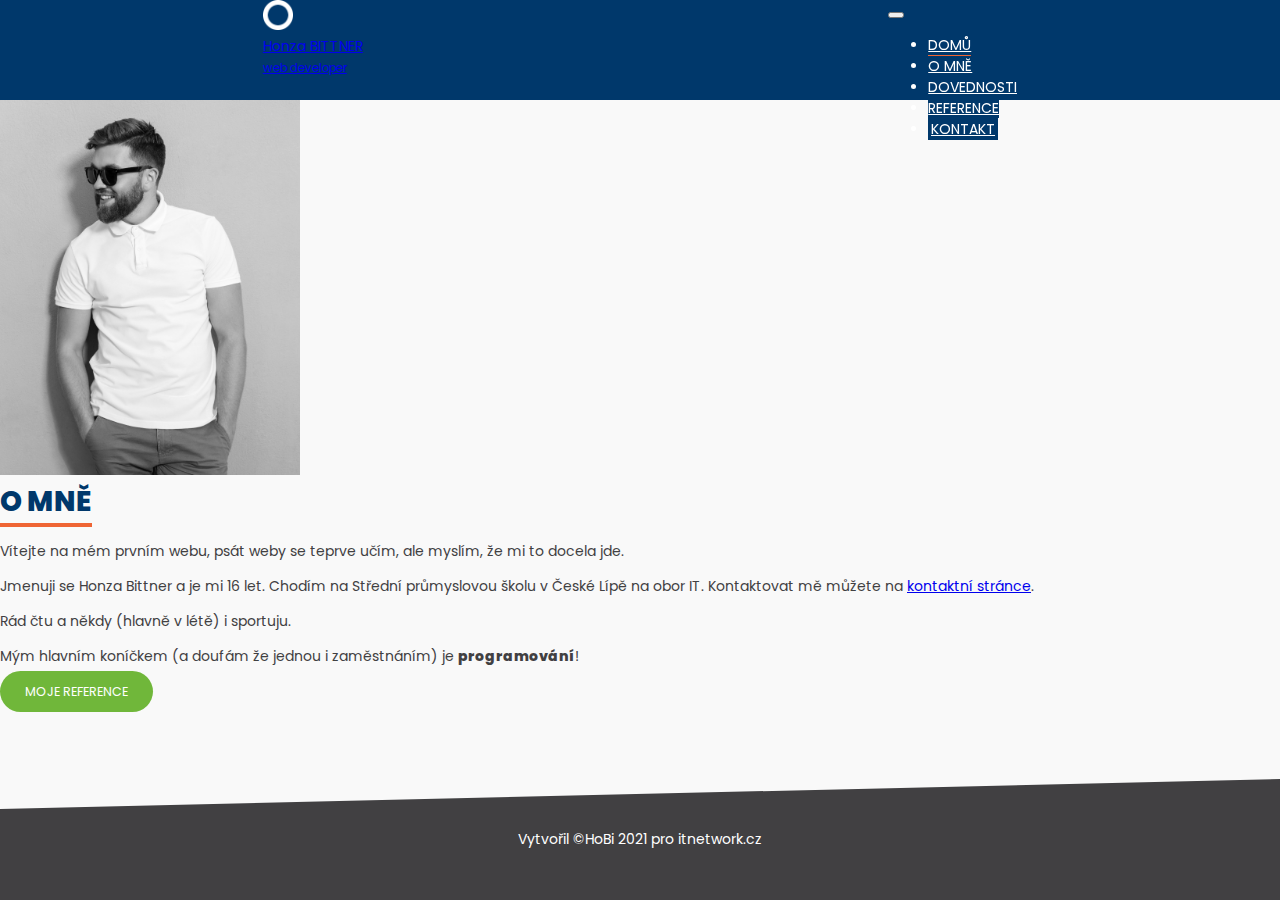
==== index.html @ 5e98469b "img" ====
<!DOCTYPE html>
<html lang="cs-cz">

<head>
    <meta charset="utf-8" />
    <meta name="description" content="Osobní portfolio programátora HoBiho." />
    <meta name="keywords" content="portfolio, programátor, HoBi" />
    <meta name="author" content="HoBi" />
    <!-- Metatag pro přizpusobení šířce zařízení na kterém se stránka zobrazuje -->
    <meta name="viewport" content="width=device-width, initial-scale=1">
    <title>Moje první webová stránka</title>
    <link rel="stylesheet" href="styl.css" type="text/css" />
    <link rel="shortcut icon" href="obrazky/ikona.ico" />
    <!-- Bootstrap styly -->
    <link href="https://cdn.jsdelivr.net/npm/bootstrap@5.2.3/dist/css/bootstrap.min.css" rel="stylesheet" integrity="sha384-rbsA2VBKQhggwzxH7pPCaAqO46MgnOM80zW1RWuH61DGLwZJEdK2Kadq2F9CUG65" crossorigin="anonymous">
</head>

<body>
    
    <header>
        <!-- Logo -->
        <nav class="navbar bg-body-tertiary ">
          <div class="container-fluid">
            <a class="navbar-brand" href="#">
              <div class="d-flex align-items-center">
                <img src="obrazky/logo.png" alt="Logo" width="30" height="30" class="mr-3">
                <div class="m-2 text-white lh-1">
                  <div>Honza <span class="fw-bolder">BITTNER</span></div>
                  <small>web developer</small>
                </div>
              </div>
            </a>
          </div>
        </nav>

        <div class="menu-toggle">
            <i class="fa fa-bars"></i>
        </div>
        
        <!-- Navigace -->
        <nav class=" navbar navbar-expand-sm">
            <div class="container-fluid" >
              <a class="navbar-brand" href="#"></a>
              <button class="navbar-toggler" type="button" data-bs-toggle="collapse" data-bs-target="#navbarNav" aria-controls="navbarNav" aria-expanded="false" aria-label="Toggle navigation">
                <span class="navbar-toggler-icon"></span>
              </button>
              <div class="collapse navbar-collapse border-success" id="navbarNav">
                <ul class="navbar-nav">
                  <li class="nav-item text-light">
                    <a class="nav-link aktivni" aria-current="page" href="index.html">DOMŮ</a>
                  </li>
                  <li class="nav-item">
                    <a class="nav-link" href="omne.html">O&nbspMNĚ</a>
                  </li>
                  <li class="nav-item">
                    <a class="nav-link" href="dovednosti.html">DOVEDNOSTI</a>
                  </li>
                  <li class="nav-item">
                    <a class="nav-link" href="reference.html">REFERENCE</a>
                  </li>
                  <li class="nav-item ">
                    <a class="nav-link kontakt-tlacitko kontakt-tlacitko-mobilni" href="kontakt.html">KONTAKT</a>
                  </li>
                </ul>
              </div>
            </div>
          </nav>
    </header>

    <!-- Popis O mě -->
    <article class="container container-fluid mb-4 mt-4">
      <div class="row">
        <div class="col-md-6 order-md-2 text-center text-md-right mb-3 mb-md-0">
          <img src="obrazky/avatar.jpg" class="img-fluid mx-auto d-block avatar" alt="Programátor HoBi" style="width: 300px">
        </div>
        <div class="col-md-6 order-md-1">
          <header>
            <h1 class="mb-4 fw-bolder text-uppercase">O mně</h1>
          </header>
          <section>
            <p>
              Vítejte na mém prvním webu, psát weby se teprve učím, ale myslím, že mi to docela jde.
            </p>
    
            <p>
              Jmenuji se Honza Bittner a je mi 16 let. Chodím na Střední průmyslovou školu v České Lípě na obor IT.
              Kontaktovat mě můžete na <a href="kontakt.html">kontaktní stránce</a>.
            </p>
    
            <p>
              Rád čtu a někdy (hlavně v létě) i sportuju.
            </p>
    
            <p>
              Mým hlavním koníčkem (a doufám že jednou i zaměstnáním) je <strong>programování</strong>!
            </p>
    
            <p class="mt-4 z-n1">
              <a href="reference.html" class="reference-tlacitko">Moje reference</a>
            </p>
          </section>
        </div>
      </div>
    </article>
    
    
    
    <!-- Footer -->

    <footer class="footer">
      <div class="container text-center text-white">
        Vytvořil &copy;HoBi 2021 pro <a href="https://itnetwork.cz" style="color: white;">itnetwork.cz</a>
      </div>
    </footer>

    <!-- Bootstrap javascript podpora-->
    <script src="https://cdn.jsdelivr.net/npm/bootstrap@5.2.3/dist/js/bootstrap.bundle.min.js" integrity="sha384-kenU1KFdBIe4zVF0s0G1M5b4hcpxyD9F7jL+jjXkk+Q2h455rYXK/7HAuoJl+0I4" crossorigin="anonymous"></script>
</body>

<script src="js/styly.js"></script>

</html>
---- styl.css ----
@font-face {
    font-family: Poppins;
    src: url(fonty/Poppins-Regular.ttf);
    font-weight: normal;
}

@font-face {
    font-family: Poppins;
    src: url(fonty/Poppins-ExtraBold.ttf);
    font-weight: bold;
}

html {
          background: #414042;
}

body {
    font: 14px "Poppins";
    background: #f9f9f9;
    color: #414042;
    box-sizing: border-box;
    margin: 0;
    padding: 100px 0px 0px 0px;
    min-height: 100vh;
    display: flex;
    flex-direction: column;
}

body > header {
    height: 100px;
    width: 100%;
    background: #00386B;
    color: white;
    display: flex;
    justify-content: space-evenly;
    position: fixed;
    z-index: 1;
    top: 0;
}

.navbar-nav > li > a {
    color: #fff;
    background-color: #00386B !important;
}

.navbar-nav > li > a:hover {
    background-color: initial;
    border-bottom: 2px solid #EF6534;
    color: #fff;
}

.navbar-nav > li > a.kontakt-tlacitko:hover,
.navbar-nav > li > a.kontakt-tlacitko:focus,
.navbar-nav > li > a.kontakt-tlacitko:active {
    background-color: #ef6534 !important;
}

.aktivni {
    border-bottom: 2px solid #ef6534;
}

.navbar-nav { 
    border-radius: 10px;
    overflow: hidden;
}

.navbar-nav > li > a.kontakt-tlacitko-mobilni {
    border-radius: 0;
}

footer {
    box-sizing: border-box;
    text-align: center;
    height: auto;
    color: white;
    background: #414042;
    padding: 50px 0;
    clip-path: polygon(0 30px, 100% 0, 100% 100%, 0 100%);
}

.container {
    flex: 1;
}

footer a {
    color: white;
    text-decoration: none;
}

.avatar{
	filter: grayscale(1);
}

.cistic {
    clear: both;
}

.centrovany {
    text-align: center;
}

.reference-tlacitko {
    background: #70B73A;
    color: white;
    font-size: 0.9em;
    text-decoration: none;
    text-transform: uppercase;
    padding: 12px 25px;
    border-radius: 25px;
}

.kontakt-tlacitko {
    background: #EF6534;
    padding: 0.20em 0.20em;
    border-radius: 20px;
}

.kontakt-tlacitko:hover,
.reference-tlacitko:hover {
    filter: brightness(115%) contrast(85%);
    border: 0;
}


article h1  {
    margin: 0;
    font-weight: bolder;
    text-transform: uppercase;
    display: inline-block;
    color: #00386B;
    border-bottom: 4px solid #ef6534;
}

article h3 {
    color: #00386B;
    font-weight: bolder;
}

#reference img {
    border: 1px solid gray;
    padding: 6px;
    box-shadow: 3px 3px 6px #999999;
    margin-right: 6px;
}
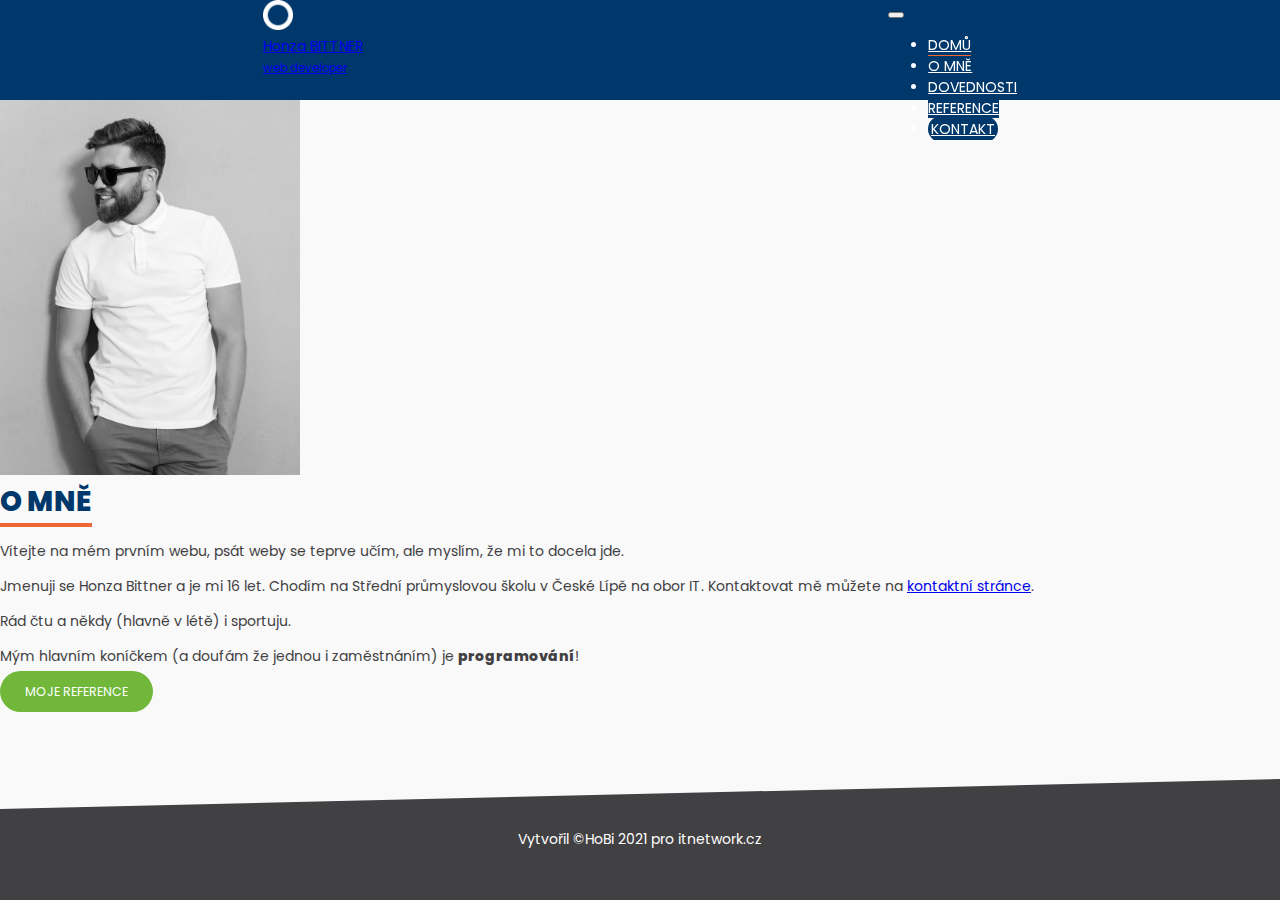
==== commit c00310a0: "navigace 3" ====
--- a/index.html
+++ b/index.html
@@ -38,27 +38,27 @@
         </div>
         
         <!-- Navigace -->
-        <nav class=" navbar navbar-expand-sm">
-            <div class="container-fluid" >
+        <nav class=" navbar navbar-expand-md">
+            <div class="container" >
               <a class="navbar-brand" href="#"></a>
               <button class="navbar-toggler" type="button" data-bs-toggle="collapse" data-bs-target="#navbarNav" aria-controls="navbarNav" aria-expanded="false" aria-label="Toggle navigation">
                 <span class="navbar-toggler-icon"></span>
               </button>
               <div class="collapse navbar-collapse border-success" id="navbarNav">
                 <ul class="navbar-nav">
-                  <li class="nav-item text-light">
+                  <li class="nav-item text-light ms-4">
                     <a class="nav-link aktivni" aria-current="page" href="index.html">DOMŮ</a>
                   </li>
-                  <li class="nav-item">
+                  <li class="nav-item ms-4">
                     <a class="nav-link" href="omne.html">O&nbspMNĚ</a>
                   </li>
-                  <li class="nav-item">
+                  <li class="nav-item ms-4">
                     <a class="nav-link" href="dovednosti.html">DOVEDNOSTI</a>
                   </li>
-                  <li class="nav-item">
+                  <li class="nav-item ms-4">
                     <a class="nav-link" href="reference.html">REFERENCE</a>
                   </li>
-                  <li class="nav-item ">
+                  <li class="nav-item ms-4">
                     <a class="nav-link kontakt-tlacitko kontakt-tlacitko-mobilni" href="kontakt.html">KONTAKT</a>
                   </li>
                 </ul>
--- a/styl.css
+++ b/styl.css
@@ -65,7 +65,7 @@
 }
 
 .navbar-nav > li > a.kontakt-tlacitko-mobilni {
-    border-radius: 0;
+    border-radius: 20px;
 }
 
 footer {
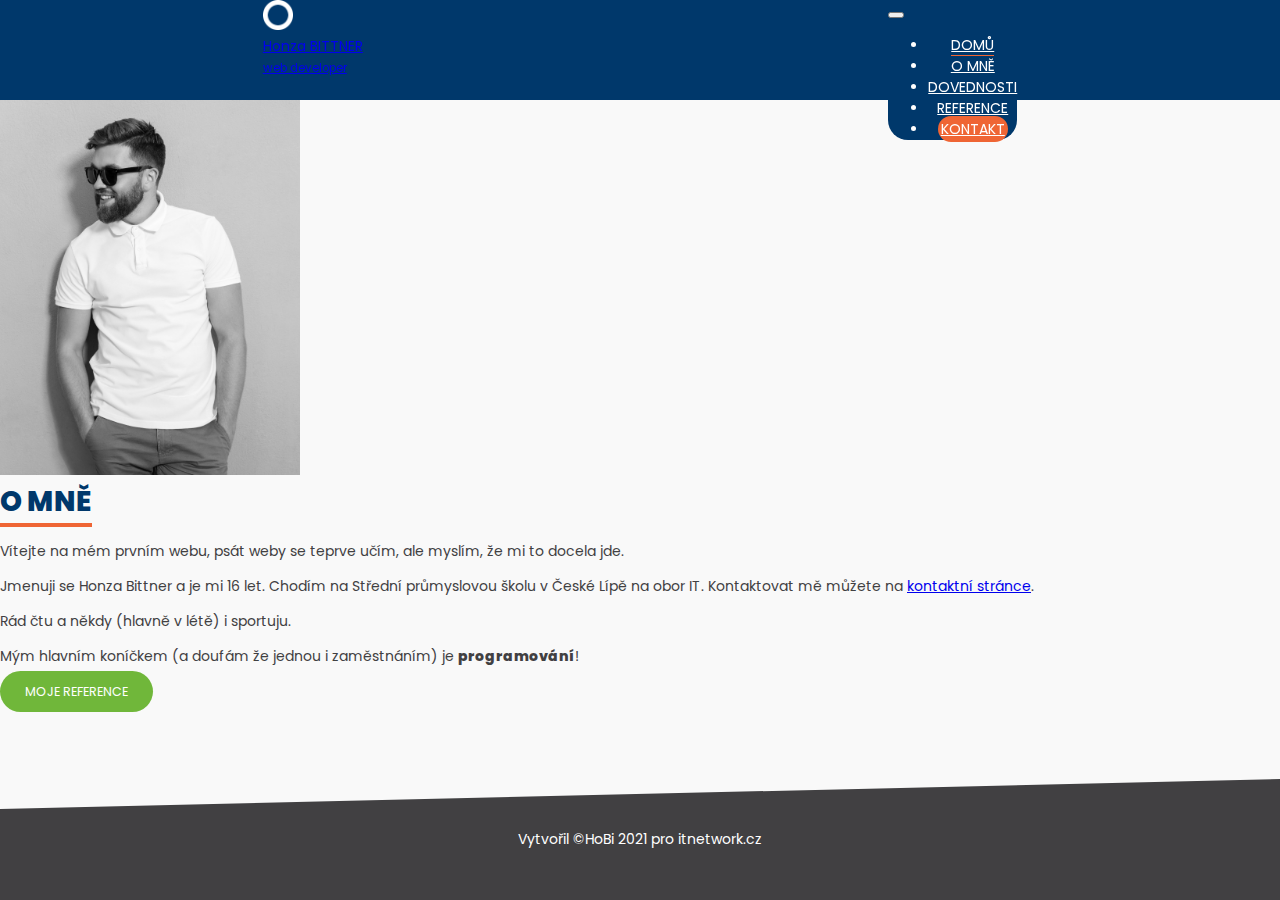
==== commit f09c7d18: "navigace a toggler" ====
--- a/index.html
+++ b/index.html
@@ -46,19 +46,19 @@
               </button>
               <div class="collapse navbar-collapse border-success" id="navbarNav">
                 <ul class="navbar-nav">
-                  <li class="nav-item text-light ms-4">
+                  <li class="nav-item text-light">
                     <a class="nav-link aktivni" aria-current="page" href="index.html">DOMŮ</a>
                   </li>
-                  <li class="nav-item ms-4">
+                  <li class="nav-item ms-sm-4">
                     <a class="nav-link" href="omne.html">O&nbspMNĚ</a>
                   </li>
-                  <li class="nav-item ms-4">
+                  <li class="nav-item ms-sm-4">
                     <a class="nav-link" href="dovednosti.html">DOVEDNOSTI</a>
                   </li>
-                  <li class="nav-item ms-4">
+                  <li class="nav-item ms-sm-4">
                     <a class="nav-link" href="reference.html">REFERENCE</a>
                   </li>
-                  <li class="nav-item ms-4">
+                  <li class="nav-item ms-sm-4">
                     <a class="nav-link kontakt-tlacitko kontakt-tlacitko-mobilni" href="kontakt.html">KONTAKT</a>
                   </li>
                 </ul>
@@ -119,4 +119,5 @@
 
 <script src="js/styly.js"></script>
 
+
 </html>--- a/styl.css
+++ b/styl.css
@@ -40,33 +40,39 @@
 
 .navbar-nav > li > a {
     color: #fff;
-    background-color: #00386B !important;
+    background-color: #00386B;
+    margin-left: 20px;   
 }
 
 .navbar-nav > li > a:hover {
-    background-color: initial;
     border-bottom: 2px solid #EF6534;
-    color: #fff;
+    color: #ffffff;
 }
 
-.navbar-nav > li > a.kontakt-tlacitko:hover,
-.navbar-nav > li > a.kontakt-tlacitko:focus,
-.navbar-nav > li > a.kontakt-tlacitko:active {
-    background-color: #ef6534 !important;
+.navbar-collapse {
+    background-color: #00386B !important;
+    text-align: center !important;
+    border-radius: 0 0 20px 20px !important;
 }
+
+
+
+.navbar-collapse > ul > li > a {
+    margin-left: 0 !important;
+}
+
+
 
 .aktivni {
     border-bottom: 2px solid #ef6534;
 }
 
-.navbar-nav { 
-    border-radius: 10px;
-    overflow: hidden;
-}
 
 .navbar-nav > li > a.kontakt-tlacitko-mobilni {
     border-radius: 20px;
+    background-color: #EF6534;
 }
+
 
 footer {
     box-sizing: border-box;
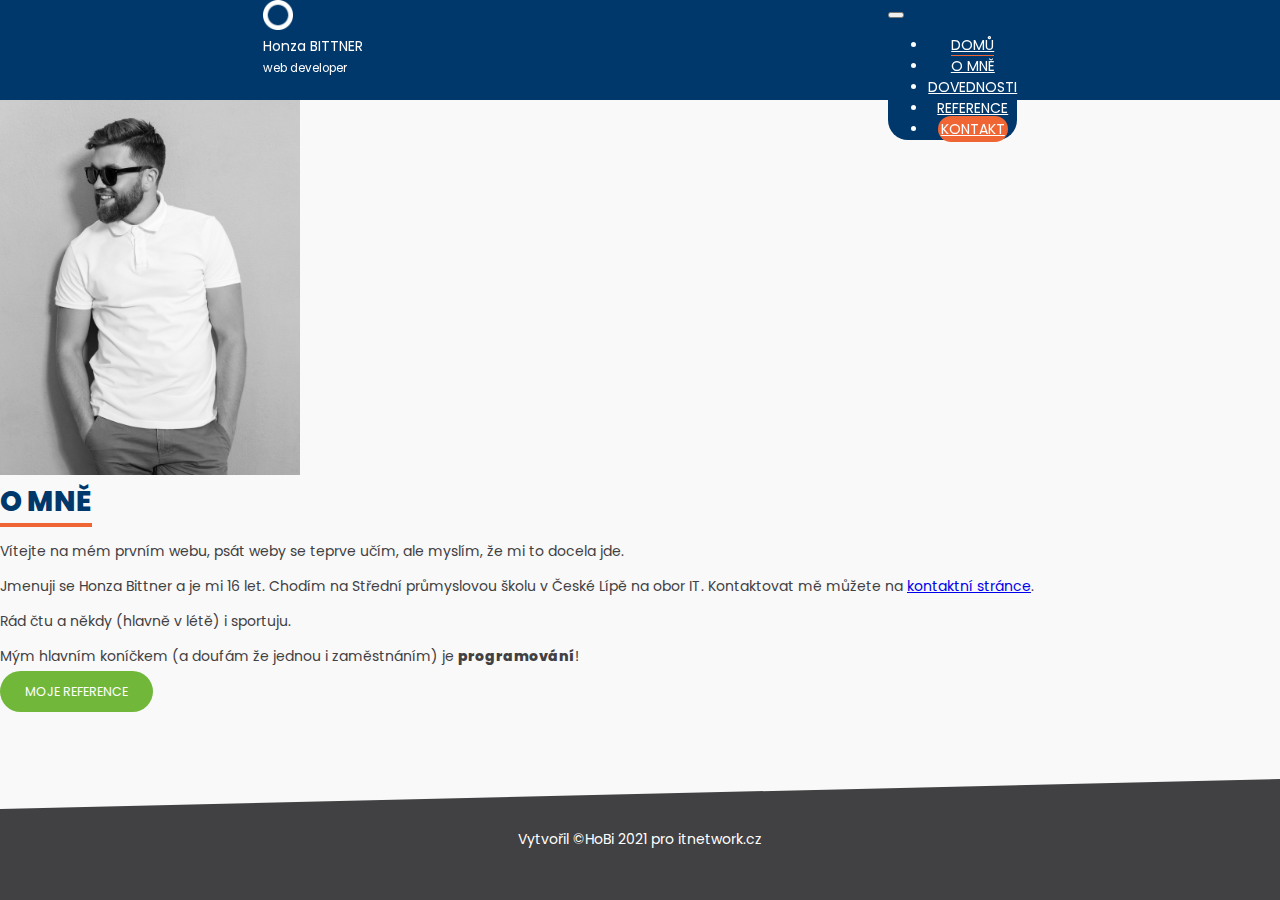
==== commit 25f4fd64: "logo uprava" ====
--- a/index.html
+++ b/index.html
@@ -17,16 +17,17 @@
 
 <body>
     
-    <header>
+    <header >
         <!-- Logo -->
-        <nav class="navbar bg-body-tertiary ">
-          <div class="container-fluid">
+        <nav class="navbar bg-body-tertiary">
+          <div class="container>
             <a class="navbar-brand" href="#">
               <div class="d-flex align-items-center">
-                <img src="obrazky/logo.png" alt="Logo" width="30" height="30" class="mr-3">
+                <img src="obrazky/logo.png" alt="Logo" width="30" height="30" class="logo mr-3 ">
                 <div class="m-2 text-white lh-1">
-                  <div>Honza <span class="fw-bolder">BITTNER</span></div>
-                  <small>web developer</small>
+                  <div class="h5 mb-0">Honza <span class="fw-bolder">BITTNER</span>
+                  </div>
+                  <small class="mb-0">web developer</small>
                 </div>
               </div>
             </a>
@@ -49,16 +50,16 @@
                   <li class="nav-item text-light">
                     <a class="nav-link aktivni" aria-current="page" href="index.html">DOMŮ</a>
                   </li>
-                  <li class="nav-item ms-sm-4">
+                  <li class="nav-item ms-md-5">
                     <a class="nav-link" href="omne.html">O&nbspMNĚ</a>
                   </li>
-                  <li class="nav-item ms-sm-4">
+                  <li class="nav-item ms-md-5">
                     <a class="nav-link" href="dovednosti.html">DOVEDNOSTI</a>
                   </li>
-                  <li class="nav-item ms-sm-4">
+                  <li class="nav-item ms-md-5">
                     <a class="nav-link" href="reference.html">REFERENCE</a>
                   </li>
-                  <li class="nav-item ms-sm-4">
+                  <li class="nav-item ms-md-5">
                     <a class="nav-link kontakt-tlacitko kontakt-tlacitko-mobilni" href="kontakt.html">KONTAKT</a>
                   </li>
                 </ul>
@@ -68,7 +69,7 @@
     </header>
 
     <!-- Popis O mě -->
-    <article class="container container-fluid mb-4 mt-4">
+    <article class="container mb-4 mt-4">
       <div class="row">
         <div class="col-md-6 order-md-2 text-center text-md-right mb-3 mb-md-0">
           <img src="obrazky/avatar.jpg" class="img-fluid mx-auto d-block avatar" alt="Programátor HoBi" style="width: 300px">
--- a/styl.css
+++ b/styl.css
@@ -11,7 +11,7 @@
 }
 
 html {
-          background: #414042;
+    background: #414042;
 }
 
 body {
@@ -72,6 +72,7 @@
     border-radius: 20px;
     background-color: #EF6534;
 }
+
 
 
 footer {
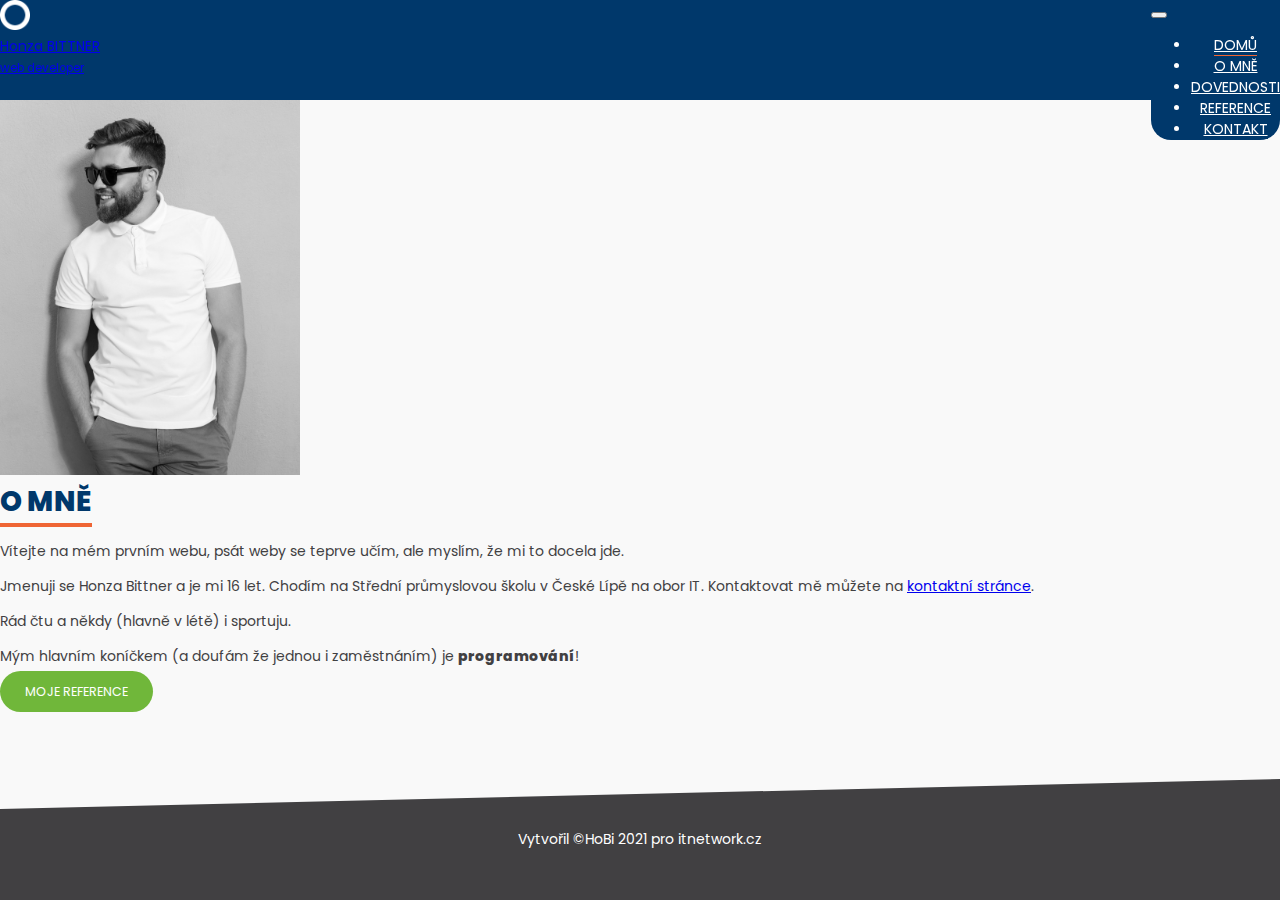
==== commit 074eda7b: "domu navigace" ====
--- a/index.html
+++ b/index.html
@@ -20,14 +20,13 @@
     <header >
         <!-- Logo -->
         <nav class="navbar bg-body-tertiary">
-          <div class="container>
+          <div class="container ">
             <a class="navbar-brand" href="#">
               <div class="d-flex align-items-center">
-                <img src="obrazky/logo.png" alt="Logo" width="30" height="30" class="logo mr-3 ">
+                <img src="obrazky/logo.png" alt="Logo" class="img-fluid mr-3 d-none d-sm-block" style="max-width: 30px;">
                 <div class="m-2 text-white lh-1">
-                  <div class="h5 mb-0">Honza <span class="fw-bolder">BITTNER</span>
-                  </div>
-                  <small class="mb-0">web developer</small>
+                  <div class="h5 mb-0 d-flex flex-wrap">Honza <span class="fw-bolder">BITTNER</span></div>
+                  <small class="small">web developer</small>
                 </div>
               </div>
             </a>
@@ -50,17 +49,17 @@
                   <li class="nav-item text-light">
                     <a class="nav-link aktivni" aria-current="page" href="index.html">DOMŮ</a>
                   </li>
-                  <li class="nav-item ms-md-5">
+                  <li class="nav-item ms-md-4 ms-lg-5">
                     <a class="nav-link" href="omne.html">O&nbspMNĚ</a>
                   </li>
-                  <li class="nav-item ms-md-5">
+                  <li class="nav-item ms-md-4 ms-lg-5">
                     <a class="nav-link" href="dovednosti.html">DOVEDNOSTI</a>
                   </li>
-                  <li class="nav-item ms-md-5">
+                  <li class="nav-item ms-md-4 ms-lg-5">
                     <a class="nav-link" href="reference.html">REFERENCE</a>
                   </li>
-                  <li class="nav-item ms-md-5">
-                    <a class="nav-link kontakt-tlacitko kontakt-tlacitko-mobilni" href="kontakt.html">KONTAKT</a>
+                  <li class="nav-item ms-md-4 ms-lg-5">
+                    <a class="nav-link  " href="kontakt.html">KONTAKT</a>
                   </li>
                 </ul>
               </div>
--- a/styl.css
+++ b/styl.css
@@ -32,7 +32,7 @@
     background: #00386B;
     color: white;
     display: flex;
-    justify-content: space-evenly;
+    justify-content: space-between;
     position: fixed;
     z-index: 1;
     top: 0;
@@ -62,16 +62,15 @@
 }
 
 
-
 .aktivni {
     border-bottom: 2px solid #ef6534;
 }
 
 
-.navbar-nav > li > a.kontakt-tlacitko-mobilni {
+/* .navbar-nav > li > a.kontakt-tlacitko-mobilni {
     border-radius: 20px;
     background-color: #EF6534;
-}
+} */
 
 
 
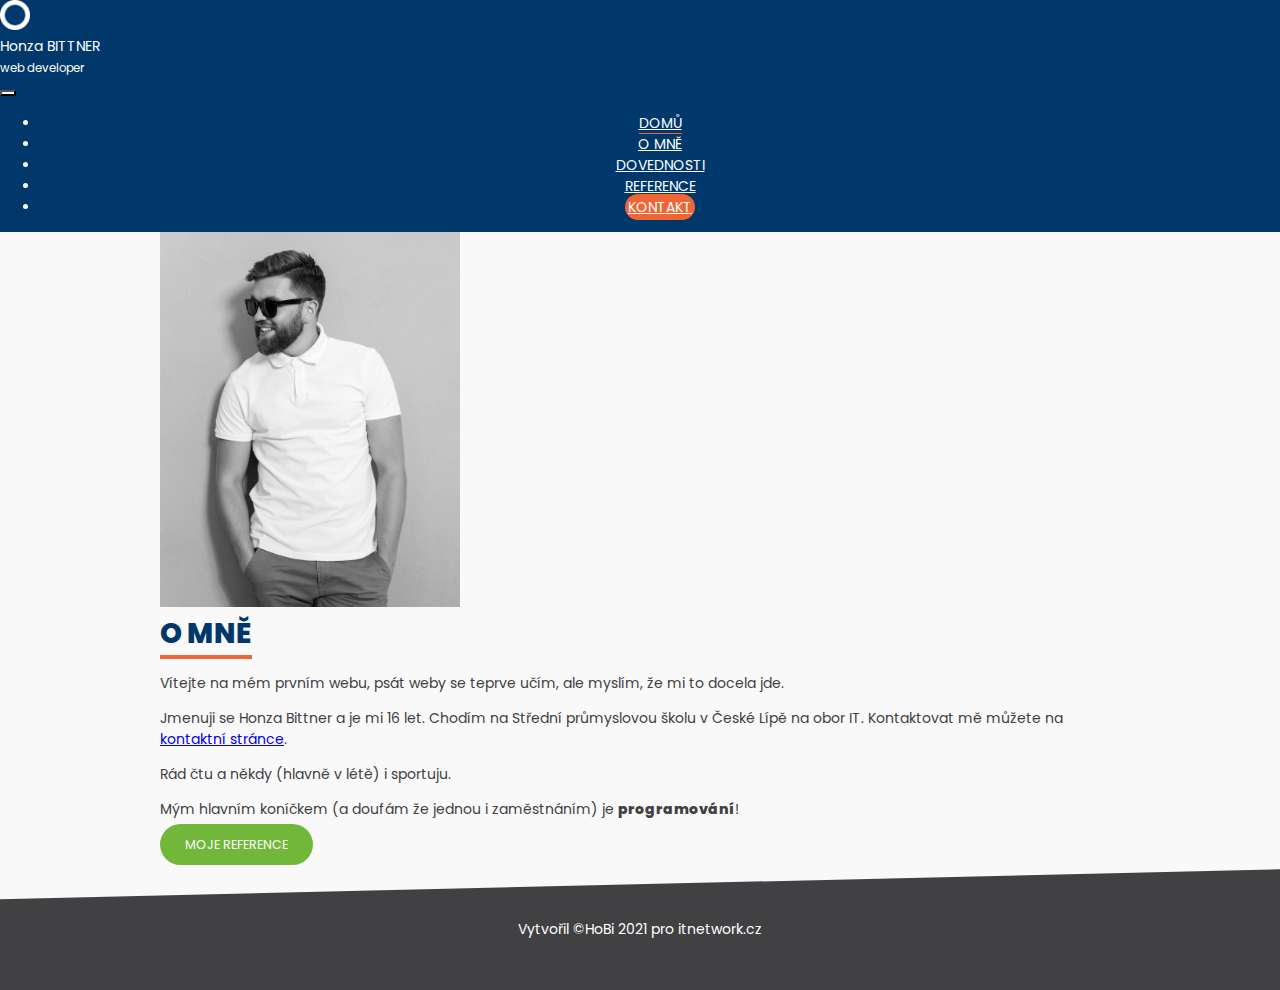
==== commit 0191989a: "posledni" ====
--- a/index.html
+++ b/index.html
@@ -2,119 +2,117 @@
 <html lang="cs-cz">
 
 <head>
-    <meta charset="utf-8" />
-    <meta name="description" content="Osobní portfolio programátora HoBiho." />
-    <meta name="keywords" content="portfolio, programátor, HoBi" />
-    <meta name="author" content="HoBi" />
-    <!-- Metatag pro přizpusobení šířce zařízení na kterém se stránka zobrazuje -->
-    <meta name="viewport" content="width=device-width, initial-scale=1">
-    <title>Moje první webová stránka</title>
-    <link rel="stylesheet" href="styl.css" type="text/css" />
-    <link rel="shortcut icon" href="obrazky/ikona.ico" />
-    <!-- Bootstrap styly -->
-    <link href="https://cdn.jsdelivr.net/npm/bootstrap@5.2.3/dist/css/bootstrap.min.css" rel="stylesheet" integrity="sha384-rbsA2VBKQhggwzxH7pPCaAqO46MgnOM80zW1RWuH61DGLwZJEdK2Kadq2F9CUG65" crossorigin="anonymous">
+  <meta charset="utf-8" />
+  <meta name="description" content="Osobní portfolio programátora HoBiho." />
+  <meta name="keywords" content="portfolio, programátor, HoBi" />
+  <meta name="author" content="HoBi" />
+  <!-- Metatag pro přizpusobení šířce zařízení na kterém se stránka zobrazuje -->
+  <meta name="viewport" content="width=device-width, initial-scale=1">
+  <title>Moje první webová stránka</title>
+  <link rel="stylesheet" href="styl.css" type="text/css" />
+  <link rel="shortcut icon" href="obrazky/ikona.ico" />
+  <!-- Bootstrap styly -->
+  <link href="https://cdn.jsdelivr.net/npm/bootstrap@5.2.3/dist/css/bootstrap.min.css" rel="stylesheet"
+    integrity="sha384-rbsA2VBKQhggwzxH7pPCaAqO46MgnOM80zW1RWuH61DGLwZJEdK2Kadq2F9CUG65" crossorigin="anonymous">
 </head>
 
 <body>
-    
-    <header >
-        <!-- Logo -->
-        <nav class="navbar bg-body-tertiary">
-          <div class="container ">
-            <a class="navbar-brand" href="#">
-              <div class="d-flex align-items-center">
-                <img src="obrazky/logo.png" alt="Logo" class="img-fluid mr-3 d-none d-sm-block" style="max-width: 30px;">
-                <div class="m-2 text-white lh-1">
-                  <div class="h5 mb-0 d-flex flex-wrap">Honza <span class="fw-bolder">BITTNER</span></div>
-                  <small class="small">web developer</small>
-                </div>
-              </div>
-            </a>
+
+  <header class="container-fluid">
+    <!-- Navigace -->
+
+    <nav class="container navbar navbar-expand-md py-2 py-lg-4 py-xl-4 py-md-1 py-sm-3 d-flex justify-content-end">
+      <div class="container">
+        <div class=" container d-flex align-items-center">
+          <img src="obrazky/logo.png" alt="Logo" class="img-fluid mr-3 logo">
+          <div class="m-2 text-white lh-1">
+            <div class="h5 mb-0">Honza <span class="fw-bolder">BITTNER</span></div>
+            <small class="small">web developer</small>
           </div>
-        </nav>
+        </div>
 
-        <div class="menu-toggle">
-            <i class="fa fa-bars"></i>
-        </div>
-        
-        <!-- Navigace -->
-        <nav class=" navbar navbar-expand-md">
-            <div class="container" >
-              <a class="navbar-brand" href="#"></a>
-              <button class="navbar-toggler" type="button" data-bs-toggle="collapse" data-bs-target="#navbarNav" aria-controls="navbarNav" aria-expanded="false" aria-label="Toggle navigation">
-                <span class="navbar-toggler-icon"></span>
-              </button>
-              <div class="collapse navbar-collapse border-success" id="navbarNav">
-                <ul class="navbar-nav">
-                  <li class="nav-item text-light">
-                    <a class="nav-link aktivni" aria-current="page" href="index.html">DOMŮ</a>
-                  </li>
-                  <li class="nav-item ms-md-4 ms-lg-5">
-                    <a class="nav-link" href="omne.html">O&nbspMNĚ</a>
-                  </li>
-                  <li class="nav-item ms-md-4 ms-lg-5">
-                    <a class="nav-link" href="dovednosti.html">DOVEDNOSTI</a>
-                  </li>
-                  <li class="nav-item ms-md-4 ms-lg-5">
-                    <a class="nav-link" href="reference.html">REFERENCE</a>
-                  </li>
-                  <li class="nav-item ms-md-4 ms-lg-5">
-                    <a class="nav-link  " href="kontakt.html">KONTAKT</a>
-                  </li>
-                </ul>
-              </div>
-            </div>
-          </nav>
-    </header>
 
-    <!-- Popis O mě -->
-    <article class="container mb-4 mt-4">
-      <div class="row">
-        <div class="col-md-6 order-md-2 text-center text-md-right mb-3 mb-md-0">
-          <img src="obrazky/avatar.jpg" class="img-fluid mx-auto d-block avatar" alt="Programátor HoBi" style="width: 300px">
-        </div>
-        <div class="col-md-6 order-md-1">
-          <header>
-            <h1 class="mb-4 fw-bolder text-uppercase">O mně</h1>
-          </header>
-          <section>
-            <p>
-              Vítejte na mém prvním webu, psát weby se teprve učím, ale myslím, že mi to docela jde.
-            </p>
-    
-            <p>
-              Jmenuji se Honza Bittner a je mi 16 let. Chodím na Střední průmyslovou školu v České Lípě na obor IT.
-              Kontaktovat mě můžete na <a href="kontakt.html">kontaktní stránce</a>.
-            </p>
-    
-            <p>
-              Rád čtu a někdy (hlavně v létě) i sportuju.
-            </p>
-    
-            <p>
-              Mým hlavním koníčkem (a doufám že jednou i zaměstnáním) je <strong>programování</strong>!
-            </p>
-    
-            <p class="mt-4 z-n1">
-              <a href="reference.html" class="reference-tlacitko">Moje reference</a>
-            </p>
-          </section>
+        <button class="navbar-toggler" type="button" data-bs-toggle="collapse" data-bs-target="#navbarNav"
+          aria-controls="navbarNav" aria-expanded="false" aria-label="Toggle navigation">
+          <span class="navbar-toggler-icon"></span>
+        </button>
+
+
+        <div class="collapse navbar-collapse border-success justify-content-end" id="navbarNav">
+          <ul class="navbar-nav">
+            <li class="nav-item text-light">
+              <a class="nav-link aktivni" aria-current="page" href="index.html">DOMŮ</a>
+            </li>
+            <li class="nav-item ms-md-4 ms-lg-5">
+              <a class="nav-link" href="omne.html">O&nbspMNĚ</a>
+            </li>
+            <li class="nav-item ms-md-4 ms-lg-5">
+              <a class="nav-link" href="dovednosti.html">DOVEDNOSTI</a>
+            </li>
+            <li class="nav-item ms-md-4 ms-lg-5">
+              <a class="nav-link" href="reference.html">REFERENCE</a>
+            </li>
+            <li class="nav-item ms-md-4 ms-lg-5">
+              <a class="nav-link kontakt-tlacitko kontakt-tlacitko-mobilni" href="kontakt.html">KONTAKT</a>
+            </li>
+          </ul>
         </div>
       </div>
-    </article>
-    
-    
-    
-    <!-- Footer -->
+    </nav>
 
-    <footer class="footer">
-      <div class="container text-center text-white">
-        Vytvořil &copy;HoBi 2021 pro <a href="https://itnetwork.cz" style="color: white;">itnetwork.cz</a>
+  </header>
+
+  <!-- Popis O mě -->
+  <article class="container mb-4 mt-4">
+    <div class="row" id="centrovac">
+      <div class="col-md-6 order-md-2 text-center text-md-right mb-3 mb-md-0">
+        <img src="obrazky/avatar.jpg" class="img-fluid mx-auto d-block avatar" alt="Programátor HoBi"
+          style="width: 300px">
       </div>
-    </footer>
+      <div class="col-md-6 order-md-1">
+        <header>
+          <h1 class="mb-4 fw-bolder text-uppercase">O mně</h1>
+        </header>
+        <section>
+          <p>
+            Vítejte na mém prvním webu, psát weby se teprve učím, ale myslím, že mi to docela jde.
+          </p>
 
-    <!-- Bootstrap javascript podpora-->
-    <script src="https://cdn.jsdelivr.net/npm/bootstrap@5.2.3/dist/js/bootstrap.bundle.min.js" integrity="sha384-kenU1KFdBIe4zVF0s0G1M5b4hcpxyD9F7jL+jjXkk+Q2h455rYXK/7HAuoJl+0I4" crossorigin="anonymous"></script>
+          <p>
+            Jmenuji se Honza Bittner a je mi 16 let. Chodím na Střední průmyslovou školu v České Lípě na obor IT.
+            Kontaktovat mě můžete na <a href="kontakt.html">kontaktní stránce</a>.
+          </p>
+
+          <p>
+            Rád čtu a někdy (hlavně v létě) i sportuju.
+          </p>
+
+          <p>
+            Mým hlavním koníčkem (a doufám že jednou i zaměstnáním) je <strong>programování</strong>!
+          </p>
+
+          <p class="mt-4 z-n1">
+            <a href="reference.html" class="reference-tlacitko">Moje reference</a>
+          </p>
+        </section>
+      </div>
+    </div>
+  </article>
+
+
+
+  <!-- Footer -->
+
+  <footer class="footer">
+    <div class="container text-center text-white">
+      Vytvořil &copy;HoBi 2021 pro <a href="https://itnetwork.cz" style="color: white;">itnetwork.cz</a>
+    </div>
+  </footer>
+
+  <!-- Bootstrap javascript podpora-->
+  <script src="https://cdn.jsdelivr.net/npm/bootstrap@5.2.3/dist/js/bootstrap.bundle.min.js"
+    integrity="sha384-kenU1KFdBIe4zVF0s0G1M5b4hcpxyD9F7jL+jjXkk+Q2h455rYXK/7HAuoJl+0I4"
+    crossorigin="anonymous"></script>
 </body>
 
 <script src="js/styly.js"></script>
--- a/styl.css
+++ b/styl.css
@@ -20,23 +20,20 @@
     color: #414042;
     box-sizing: border-box;
     margin: 0;
-    padding: 100px 0px 0px 0px;
-    min-height: 100vh;
     display: flex;
     flex-direction: column;
+    min-height: 100vh;
 }
 
 body > header {
-    height: 100px;
-    width: 100%;
     background: #00386B;
     color: white;
     display: flex;
-    justify-content: space-between;
-    position: fixed;
+    position: sticky;
     z-index: 1;
     top: 0;
 }
+
 
 .navbar-nav > li > a {
     color: #fff;
@@ -67,12 +64,16 @@
 }
 
 
-/* .navbar-nav > li > a.kontakt-tlacitko-mobilni {
+.navbar-nav > li > a.kontakt-tlacitko-mobilni {
     border-radius: 20px;
     background-color: #EF6534;
-} */
+}
 
 
+.navbar {
+    display: flex;
+    justify-content: space-around !important;
+}
 
 footer {
     box-sizing: border-box;
@@ -119,6 +120,7 @@
     background: #EF6534;
     padding: 0.20em 0.20em;
     border-radius: 20px;
+    z-index: 20;
 }
 
 .kontakt-tlacitko:hover,
@@ -142,6 +144,11 @@
     font-weight: bolder;
 }
 
+#centrovac {
+    margin: 0 auto;
+    max-width: 960px;
+}
+
 #reference img {
     border: 1px solid gray;
     padding: 6px;
@@ -149,5 +156,30 @@
     margin-right: 6px;
 }
 
+.logo {
+    max-width: 30px !important;
+}
 
+.navbar .navbar-toggler {
+    color:#fff !important;
+    background-color: #ffffff;
+}
 
+.navbar .navbar-toggler .navbar-toggler-icon {
+    background-color: #fff !important;
+}
+
+@media (max-width: 767px) {
+    .kontakt-tlacitko {
+    border-radius: 0 !important;
+    background:  #00386B !important;
+    }
+    
+}
+
+#dovednosti td {
+    width: 33%;
+    padding: 10px;
+    vertical-align: top !important;
+}
+
